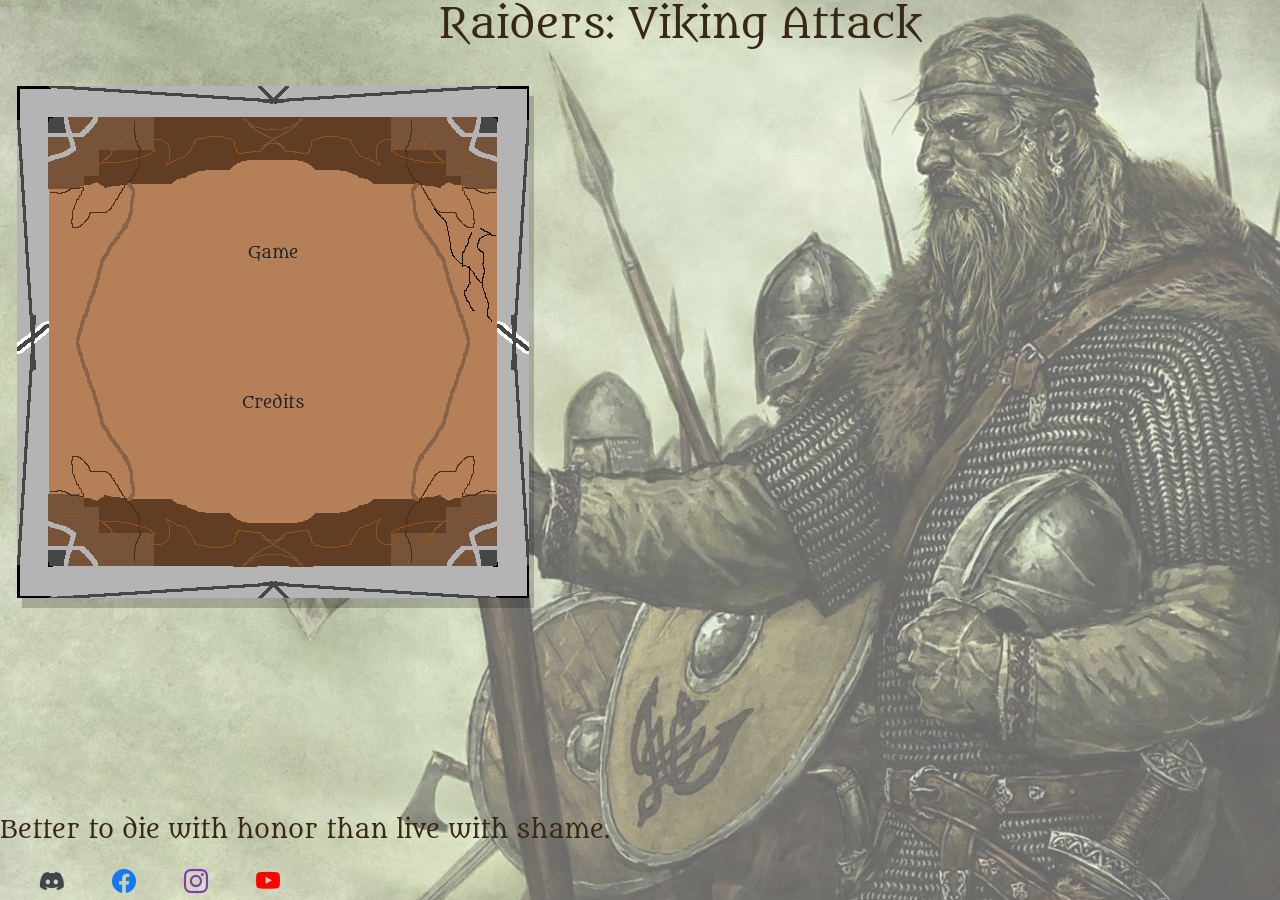
==== index.html @ 9748bd0f "credits kész itt nekem msot credits kész itt nekem msot" ====
<!DOCTYPE html>
<html lang="en">

<head>
    <meta charset="UTF-8">
    <meta name="viewport" content="width=device-width, initial-scale=1.0">
    <title>Raiders: Viking Attack</title>
    <link rel="stylesheet" href="css/bootstrap.min.css">
    <link rel="stylesheet" href="css/style.css">
</head>

<body>
    <header>
        <h1 class="text-center">Raiders: Viking Attack</h1>
    </header>
    <main>
        <section class="container-fluid">
            <div class="row">
                <div class="col-12 col-md-3 menu">
                    <p class="p-5 text-center"><a href="game.html" class="btn">Game</a></p>
                    <p class="p-5 text-center credits"><a class="credits btn">Credits</a></p>
                </div>
                <div class="col-md-9 col-12 game"></div>
            </div>
            </section>
    </main>
    <footer>
        <p class="">Better to die with honor than live with shame.</p>
        <i class="bi bi-discord "><a></a></i>
        <i class="bi bi-facebook"></i>
        <i class="bi bi-instagram"></i>
        <i class="bi bi-youtube"></i>
        </footer>


    <div class="modal" tabindex="-1" id="myModal">
  <div class="modal-dialog">
    <div class="modal-content">
      <div class="modal-header">
        <h5 class="modal-title">Credits:</h5>
        <button type="button" class="btn-close" data-bs-dismiss="modal" aria-label="Close"></button>
      </div>
      <div class="modal-body">
        <p>Egy réges régi galaxisban 2 úriember megalkotta ezt a játékot.</p><br><p> A kettő ember neve:</p><br><strong><p>Koppány Balázs Endre</p></strong><br><strong><p> Kempa Róbert</p></strong></p>
      </div>
      <div class="modal-footer justify-content-center">
        <button type="button" class="btn btn-danger" data-bs-dismiss="modal">Bezárás</button>
      </div>
    </div>
  </div>
</div>
<script src="js/bootstrap.bundle.min.js"></script>
<script src="js/fooldal.js"></script>
</body>

</html>
---- css/style.css ----
@import url('https://fonts.googleapis.com/css2?family=Metamorphous&display=swap');
@import url("https://cdn.jsdelivr.net/npm/bootstrap-icons@1.13.2/font/bootstrap-icons.min.css");
body {
    background-repeat: no-repeat;
    background-size: cover;
    background-attachment: fixed;
    background-image: url(../img/background2.jpg);
    font-family: "Metamorphous", serif;
    background-color: rgba(255, 255, 255, 0.4);
    background-blend-mode: lighten;


}

.menu {
    background-image: url(../img/menuhatter2.png);
    background-repeat: no-repeat;
    height: 512px;
    width: 512px;
    margin: 30px auto;
    padding-top: 100px;
    box-shadow: 5px 10px rgba(0, 0, 0, 0.2);
}


h1 {
    margin-left: 80px;

}

a {
    font-style: none;
    text-decoration: none;
}

a,
body {
    color: rgb(56, 40, 22);
}

footer {
    position: fixed;
    left: 0;
    bottom: 0;
    width: 100%;
    z-index: 1000;
    font-size: 24px;
}

.game {
    width: 700px;
    height: 700px;
    margin: 50px auto;
    position: relative;
    overflow: hidden;
    background-color: rgba(243, 211, 159, 0);
    
}

.enemy{
    width: 20px;
    height: 20px;
    background-size: contain;
    background-repeat: no-repeat;
    position: absolute;
    background-color: #ff2222;
    
}
.gamehatter {
        background-color: rgb(243, 211, 159);
}
.modal-body{
    background-image:url(../img/modalosdi.jpg) ;
    height: 330px;
    color: #ffffff;
}
.modal-header{
    background-image:url(../img/hatterrr.webp);
    background-repeat: no-repeat;
    color: white;
    height: 100px;

}
.modal-title {
    background-color: rgba(0, 0, 0, 0.1);
}
.modal-footer {
    background-color: #a52a2a;
}

i {
    padding-left: 40px;
}
.bi-youtube {
    color: #ff0000;
}
.bi-instagram{
    color: #833AB4;
}
.bi-facebook {
    color: #1877F2;
}
.bi-discord{
    color: #424549;
}
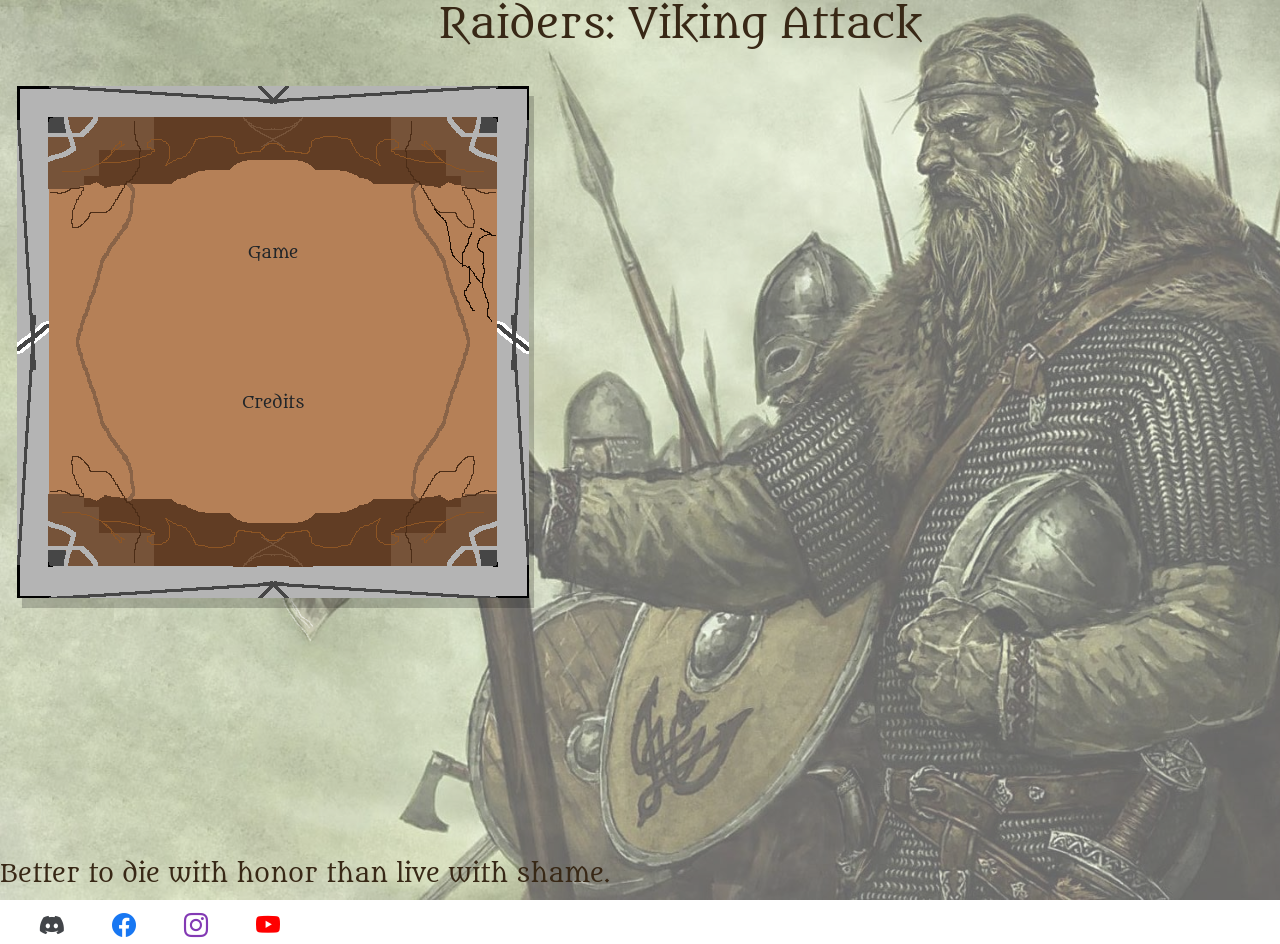
==== commit aa719846: "kiss popesza" ====
--- a/index.html
+++ b/index.html
@@ -33,7 +33,7 @@
         </footer>
 
 
-    <div class="modal" tabindex="-1" id="myModal">
+  <div class="modal" tabindex="-1" id="myModal">
   <div class="modal-dialog">
     <div class="modal-content">
       <div class="modal-header">
@@ -41,7 +41,7 @@
         <button type="button" class="btn-close" data-bs-dismiss="modal" aria-label="Close"></button>
       </div>
       <div class="modal-body">
-        <p>Egy réges régi galaxisban 2 úriember megalkotta ezt a játékot.</p><br><p> A kettő ember neve:</p><br><strong><p>Koppány Balázs Endre</p></strong><br><strong><p> Kempa Róbert</p></strong></p>
+        <p>Egy réges régi galaxisban 2 úriember megalkotta ezt a játékot.</p><br><p> A kettő ember neve:</p><br><strong><p>Koppány Balázs Endre</p></strong><br><strong><p> Kempa Róbert</p></strong></p><p>+ marton geri(egy kicsit)</p><p>+kiss popesza</p>
       </div>
       <div class="modal-footer justify-content-center">
         <button type="button" class="btn btn-danger" data-bs-dismiss="modal">Bezárás</button>
--- a/css/style.css
+++ b/css/style.css
@@ -4,7 +4,7 @@
     background-repeat: no-repeat;
     background-size: cover;
     background-attachment: fixed;
-    background-image: url(../img/background2.jpg);
+    background-image:url(../img/csillogvagod.png) ;
     font-family: "Metamorphous", serif;
     background-color: rgba(255, 255, 255, 0.4);
     background-blend-mode: lighten;
@@ -39,11 +39,9 @@
 }
 
 footer {
-    position: fixed;
     left: 0;
     bottom: 0;
     width: 100%;
-    z-index: 1000;
     font-size: 24px;
 }
 
@@ -53,26 +51,50 @@
     margin: 50px auto;
     position: relative;
     overflow: hidden;
-    background-color: rgba(243, 211, 159, 0);
-    
+    background-repeat: no-repeat;
+    background-size: cover;
 }
 
 .enemy{
-    width: 20px;
-    height: 20px;
+    width: 50px;
+    height: 50px;
     background-size: contain;
     background-repeat: no-repeat;
     position: absolute;
-    background-color: #ff2222;
-    
+    background-image:url(../img/viking_balta_enemy.png) ;    
+}
+
+.tower-spot{
+    width: 70px;
+    height: 70px;
+    background-size: contain;
+    background-repeat: no-repeat;
+    position: absolute;
+
+background-image: url(../img/tower_spot.png);}
+
+.tower{
+    width: 70px;
+    height: 70px;
+    position: absolute;
+    background-image: url(../img/magus_torony.png);
+    background-size: contain;
+    background-repeat: no-repeat;
+    image-rendering: pixelated;
 }
 .gamehatter {
-        background-color: rgb(243, 211, 159);
+    background-image:url(../img/gta4nicoserbialol.png);
+        border: 2px solid rgba(0, 0, 0, 0.5);
+
 }
 .modal-body{
-    background-image:url(../img/modalosdi.jpg) ;
+    background-image:url(../img/modalosdi.jpg);
     height: 330px;
     color: #ffffff;
+}
+
+.lose{
+    background-image:url(../img/lose_bg.webp);
 }
 .modal-header{
     background-image:url(../img/hatterrr.webp);
@@ -101,5 +123,30 @@
     color: #1877F2;
 }
 .bi-discord{
-    color: #424549;
-}+    color: #424549;}
+.bullet{
+    width: 50px;
+    height: 30px;
+    position: absolute;
+    background-image:url(../img/FIREBALLL.png) ;
+    background-size: contain;
+    background-repeat: no-repeat;
+}
+.kicsikep{
+    width: 80px;
+    height: 40px;
+    margin-left:200px;
+}
+
+.coin {
+    width: 35px;
+    height: 35px;
+}
+.hp-bar{
+    position: absolute;
+    top: -8px;
+    left: 0;
+    width: 100%;
+    height: 5px;
+    background-color: limegreen;
+}
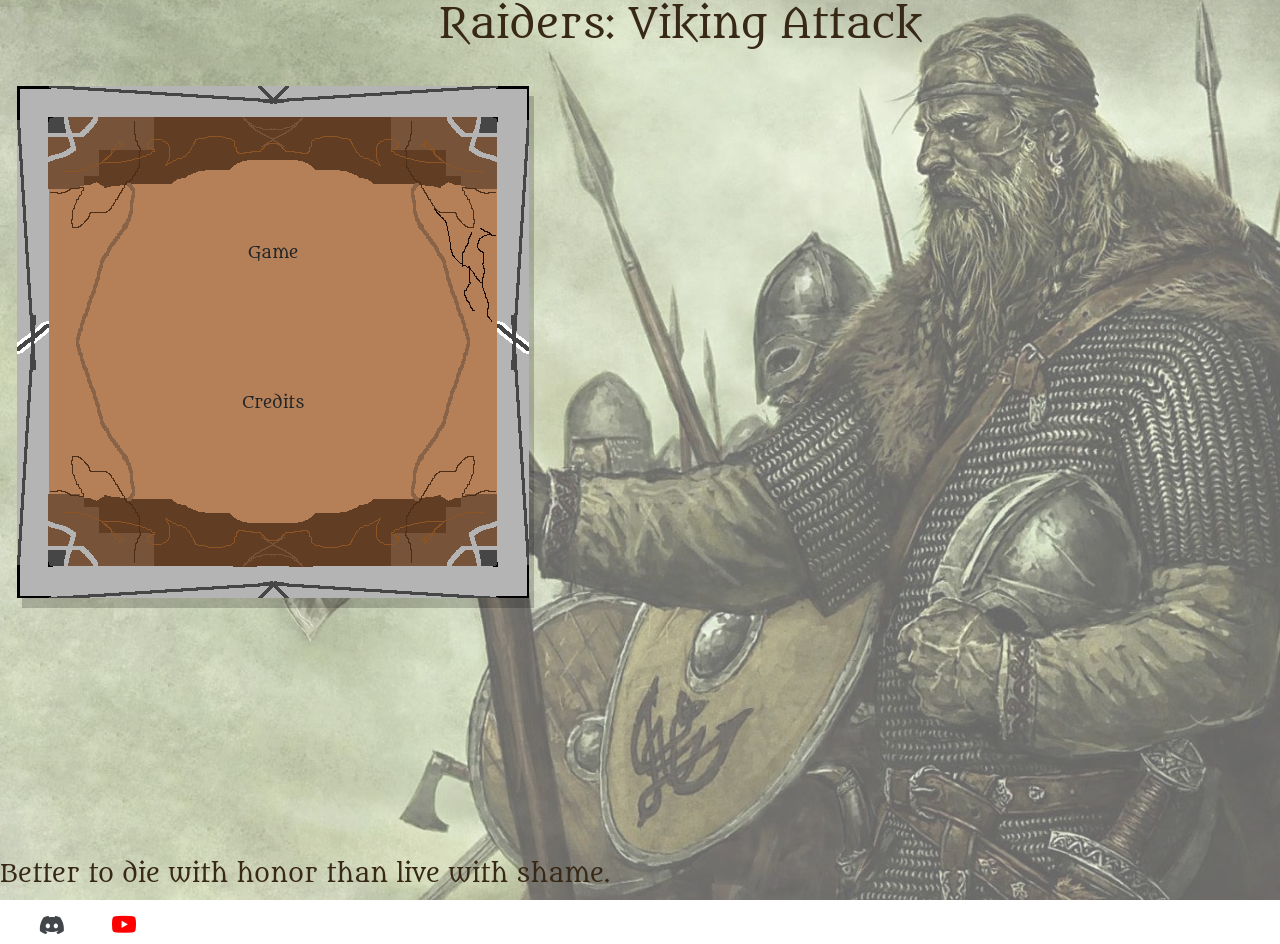
==== commit e338806f: "Story of undertale WOHOOOHO" ====
--- a/index.html
+++ b/index.html
@@ -26,22 +26,19 @@
     </main>
     <footer>
         <p class="">Better to die with honor than live with shame.</p>
-        <i class="bi bi-discord "><a></a></i>
-        <i class="bi bi-facebook"></i>
-        <i class="bi bi-instagram"></i>
-        <i class="bi bi-youtube"></i>
+       <a href="https://discord.gg/3u66TTgX5"> <i class="bi bi-discord "></i></a>
+      <a href="https://youtu.be/KBTRlWIbKzE"><i class="bi bi-youtube"></i></a>
         </footer>
 
-
   <div class="modal" tabindex="-1" id="myModal">
-  <div class="modal-dialog">
-    <div class="modal-content">
-      <div class="modal-header">
-        <h5 class="modal-title">Credits:</h5>
+  <div class="modal-dialog modal-dialog1">
+    <div class="modal-content ">
+      <div class="modal-header ">
+        <h5 class="modal-title modal-title1">Credits:</h5>
         <button type="button" class="btn-close" data-bs-dismiss="modal" aria-label="Close"></button>
       </div>
-      <div class="modal-body">
-        <p>Egy réges régi galaxisban 2 úriember megalkotta ezt a játékot.</p><br><p> A kettő ember neve:</p><br><strong><p>Koppány Balázs Endre</p></strong><br><strong><p> Kempa Róbert</p></strong></p><p>+ marton geri(egy kicsit)</p><p>+kiss popesza</p>
+      <div class="modal-body ">
+        <p>Egy réges régi galaxisban 2 úriember megalkotta ezt a játékot.</p><br><p> A kettő ember neve:</p><br><strong><p>Koppány Balázs Endre</p></strong><br><strong><p> Kempa Róbert</p></strong></p><p>+ marton geri(egy kicsit)</p>
       </div>
       <div class="modal-footer justify-content-center">
         <button type="button" class="btn btn-danger" data-bs-dismiss="modal">Bezárás</button>
--- a/css/style.css
+++ b/css/style.css
@@ -64,6 +64,10 @@
     background-image:url(../img/viking_balta_enemy.png) ;    
 }
 
+.enemy.enemy-big{
+    background-image: url(../img/tank_enemy.png);
+}
+
 .tower-spot{
     width: 70px;
     height: 70px;
@@ -77,11 +81,47 @@
     width: 70px;
     height: 70px;
     position: absolute;
-    background-image: url(../img/magus_torony.png);
     background-size: contain;
     background-repeat: no-repeat;
     image-rendering: pixelated;
-}
+    background-image: url(../img/characters/magus_torony.png);
+}
+
+.tower.lvl-1 {
+    background-image: url(../img/characters/magus_torony_lvl1.png); 
+}
+.tower.lvl-2 {
+    background-image: url(../img/characters/magus_torony_lvl2.png); 
+}
+.tower.lvl-3 {
+    background-image: url(../img/characters/magus_torony_lvl3.png); 
+}
+
+.tower.facing-w{
+    transform: scaleX(-1);
+}
+
+.tower-pyro{
+    width: 90px;
+    height: 90px;
+    position: absolute;
+    background-size: contain;
+    background-repeat: no-repeat;
+    image-rendering: pixelated;
+    background-image: url(../img/characters/pyro_torony.png); 
+}
+
+.tower-pyro.lvl-1 {
+    background-image: url(../img/characters/pyro_torony_lvl1.png); 
+}
+.tower-pyro.lvl-2 {
+    background-image: url(../img/characters/pyro_torony_lvl2.png); 
+}
+.tower-pyro.lvl-3 {
+    background-image: url(../img/characters/pyro_torony_lvl3.png); 
+}
+
+
 .gamehatter {
     background-image:url(../img/gta4nicoserbialol.png);
         border: 2px solid rgba(0, 0, 0, 0.5);
@@ -125,15 +165,18 @@
 .bi-discord{
     color: #424549;}
 .bullet{
-    width: 50px;
+    width: 30px;
     height: 30px;
     position: absolute;
-    background-image:url(../img/FIREBALLL.png) ;
-    background-size: contain;
-    background-repeat: no-repeat;
+    background-image:url(../img/fireball.png) ;
+    background-size: contain;
+    background-repeat: no-repeat;
+}
+.mine{
+    background-image: url(../img/characters/mine.png);
 }
 .kicsikep{
-    width: 80px;
+    width: 40px;
     height: 40px;
     margin-left:200px;
 }
@@ -150,3 +193,10 @@
     height: 5px;
     background-color: limegreen;
 }
+.upgrade{
+background-image:url(../img/chest.jpeg) ;
+}
+.upgradebar{
+    width: 400px;
+    height: 200px;
+}
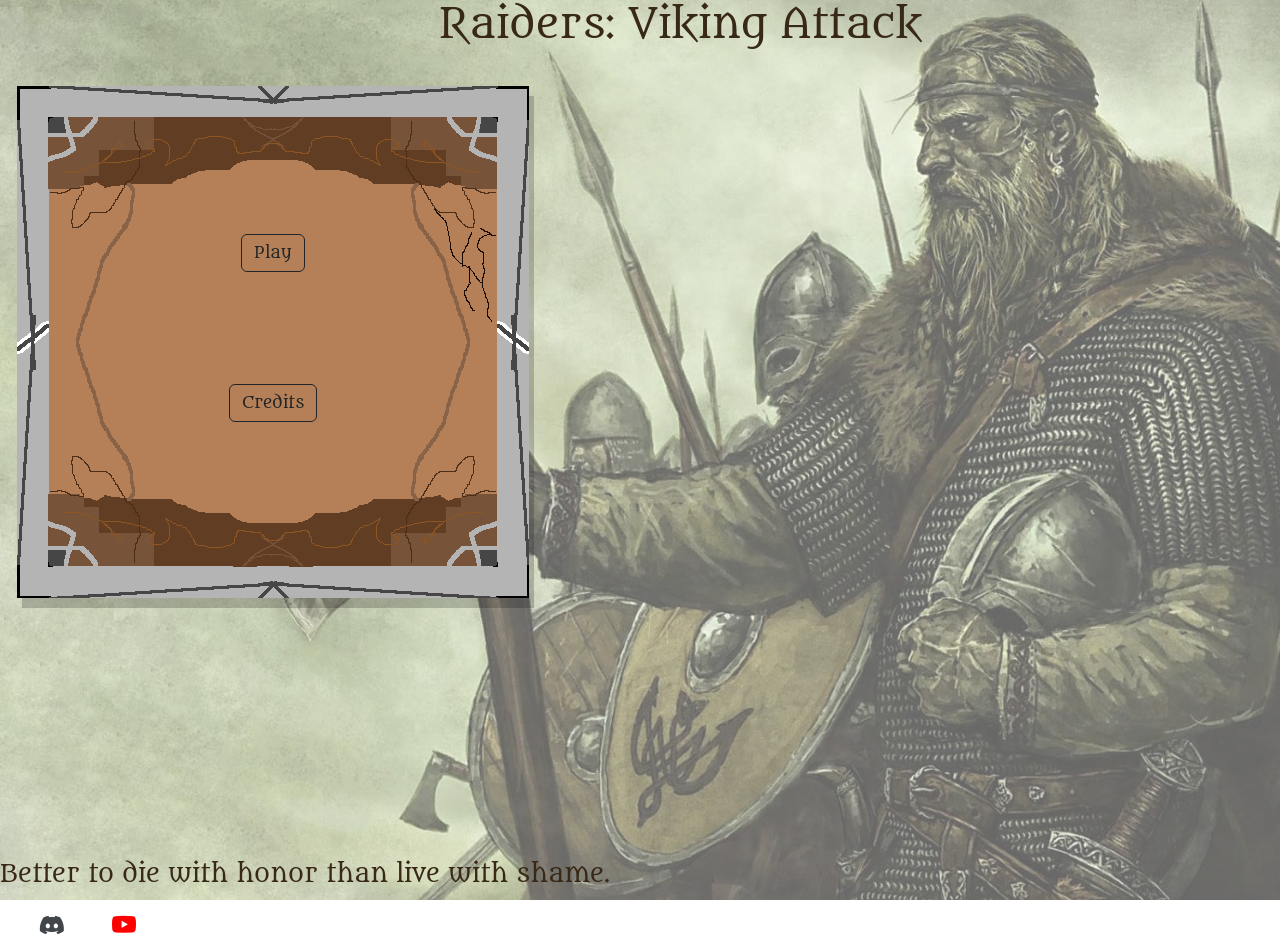
==== commit 75b2225b: "finito" ====
--- a/index.html
+++ b/index.html
@@ -11,14 +11,14 @@
 
 <body>
     <header>
-        <h1 class="text-center">Raiders: Viking Attack</h1>
+        <h1 class="text-center">Raiders: Viking Attack<img src="img/logo.png" alt="" class="logo object-justify-center"></h1>
     </header>
     <main>
         <section class="container-fluid">
             <div class="row">
                 <div class="col-12 col-md-3 menu">
-                    <p class="p-5 text-center"><a href="game.html" class="btn">Game</a></p>
-                    <p class="p-5 text-center credits"><a class="credits btn">Credits</a></p>
+                    <p class="p-5 text-center"><a href="game.html" class="btn btn-outline-dark">Play</a></p>
+                    <p class="p-5 text-center credits"><a class="credits btn btn-outline-dark">Credits</a></p>
                 </div>
                 <div class="col-md-9 col-12 game"></div>
             </div>
@@ -38,7 +38,7 @@
         <button type="button" class="btn-close" data-bs-dismiss="modal" aria-label="Close"></button>
       </div>
       <div class="modal-body ">
-        <p>Egy réges régi galaxisban 2 úriember megalkotta ezt a játékot.</p><br><p> A kettő ember neve:</p><br><strong><p>Koppány Balázs Endre</p></strong><br><strong><p> Kempa Róbert</p></strong></p><p>+ marton geri(egy kicsit)</p>
+        <p>Egy réges régi galaxisban 2 úriember megalkotta ezt a játékot.</p><br><p> A kettő ember neve:</p><br><strong><p>Koppány Balázs Endre</p></strong><br><strong><p> Kempa Róbert</p></strong></p>
       </div>
       <div class="modal-footer justify-content-center">
         <button type="button" class="btn btn-danger" data-bs-dismiss="modal">Bezárás</button>
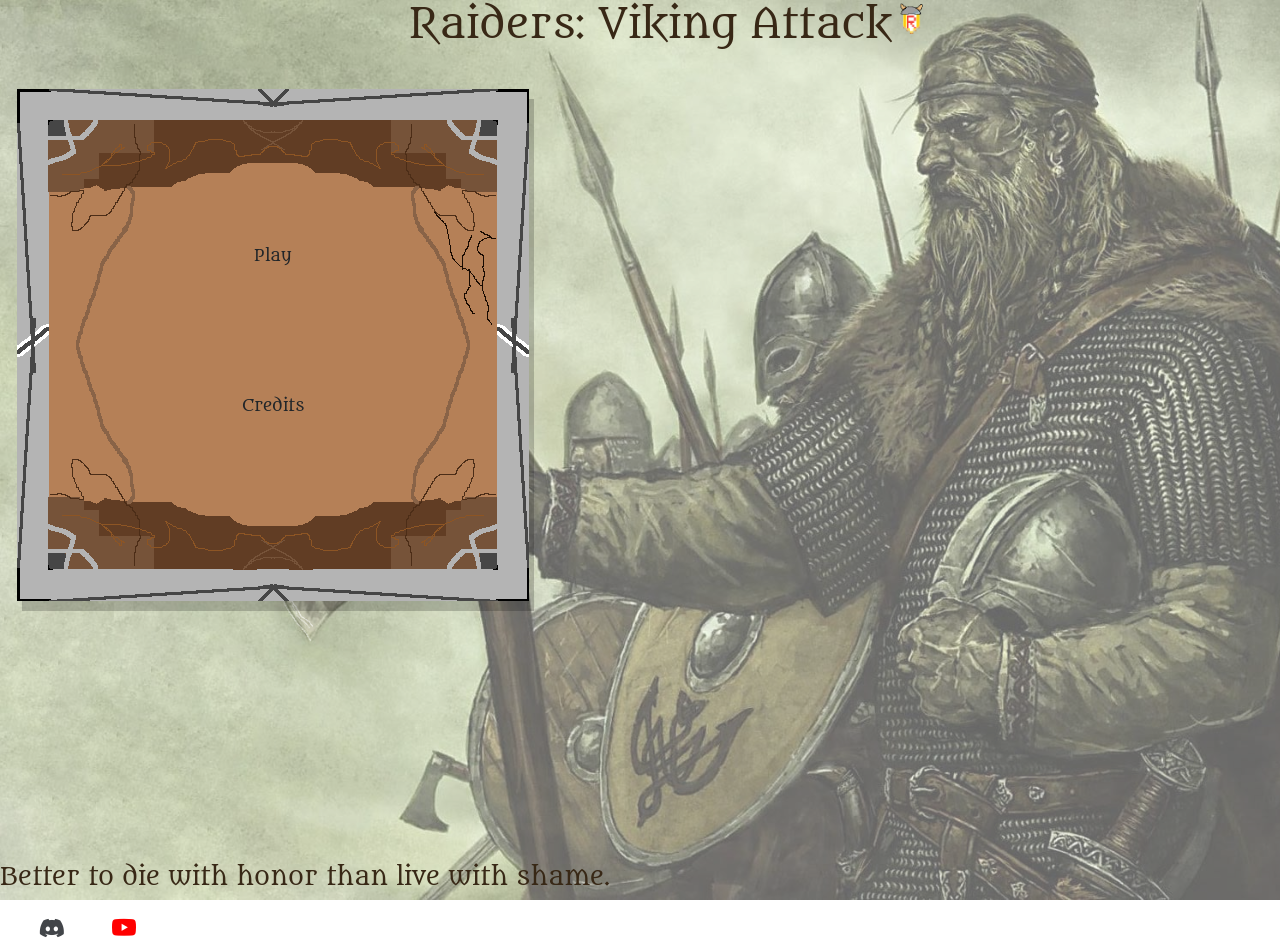
==== commit ece1047e: "logosdisdi" ====
--- a/index.html
+++ b/index.html
@@ -17,8 +17,8 @@
         <section class="container-fluid">
             <div class="row">
                 <div class="col-12 col-md-3 menu">
-                    <p class="p-5 text-center"><a href="game.html" class="btn btn-outline-dark">Play</a></p>
-                    <p class="p-5 text-center credits"><a class="credits btn btn-outline-dark">Credits</a></p>
+                    <p class="p-5 text-center"><a href="game.html" class="btn">Play</a></p>
+                    <p class="p-5 text-center credits"><a class="credits btn">Credits</a></p>
                 </div>
                 <div class="col-md-9 col-12 game"></div>
             </div>
--- a/css/style.css
+++ b/css/style.css
@@ -200,3 +200,7 @@
     width: 400px;
     height: 200px;
 }
+.logo {
+    width: 60px;
+    height: 50px;
+}
